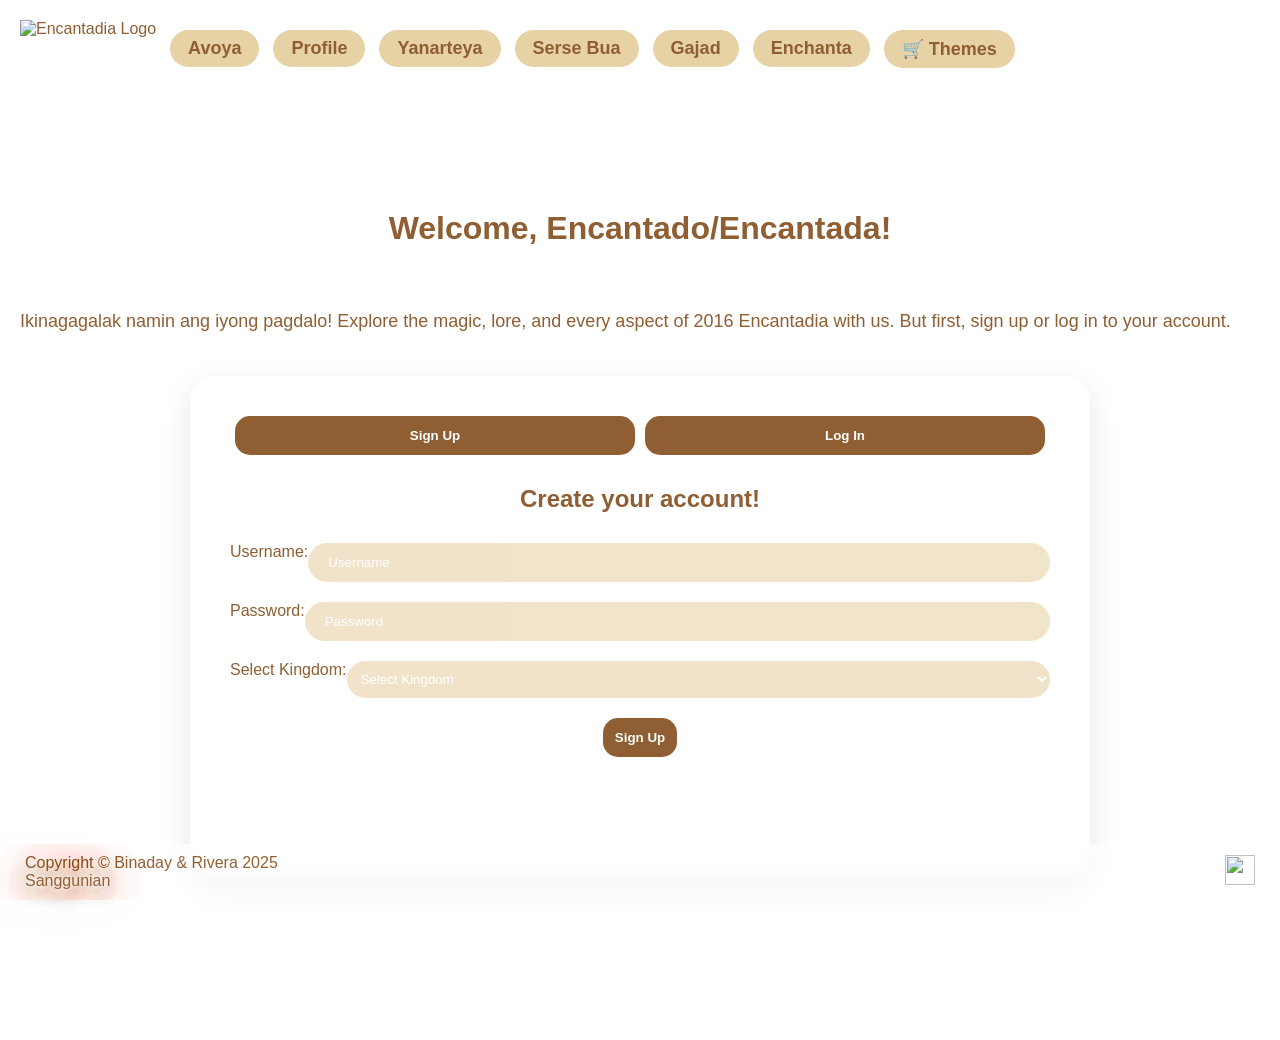
==== public/Profile.html @ be56de7e "DI KO NA TALAGA KAYA TO AYOKO NA" ====
<!DOCTYPE html>
<html lang="en">
<head>
    <meta charset="UTF-8">
    <meta name="viewport" content="width=device-width, initial-scale=1.0">
    <meta name="description" content="2Q Portfolio">
    <meta name="keywords" content="2Q, Portfolio, Projects, Web Development">
    <meta name="author" content="RIVERA, Brianna Aliah B. & BINADAY, Aliya Louise">
    <title>Eteka Aneya Ivi</title>
    <link rel="stylesheet" href="Profile.css">
    <link rel="icon" href="../assets/encantadia_logo.png" type="image/png">
    <link href="https://fonts.googleapis.com/css?family=Cinzel" rel="stylesheet">
    <link href='https://fonts.googleapis.com/css?family=Bitter' rel='stylesheet'>
    <link href='https://fonts.googleapis.com/css?family=Instrument Serif' rel='stylesheet'>
</head>
<body>
<!-- Navbar; Contains the navigation to other webpages -->
<nav class="navbar">
  <ul>
            <li><img src="../assets/encantadia_logo.png" alt="Encantadia Logo" style="width:50px;height:50px;"></li>
            <li><a href = "../index.html">Avoya</a></li>
            <li><a href="Profile.html">Profile</a></li>
            <li><a href="Yanarteya.html">Yanarteya</a></li>
            <li><a href="Serse Bua.html">Serse Bua</a></li>
            <li><a href="Gajad.html">Gajad</a></li>
            <li><a href="Enchanta.html">Enchanta</a></li>
            <li class="nav-right">
            <a href="ShopThemes.html" class="themes-btn">🛒 Themes</a>
            </li>
         </ul>
</nav>

<main class = "content-wrap">
    <section class = "welcome">
        <h1> Welcome, Encantado/Encantada! </h1>
        <p> Ikinagagalak namin ang iyong pagdalo! Explore the magic, lore, and every aspect of 2016 Encantadia with us. But first, sign up or log in to your account. </p>
    </section>

    <div class = "auth">
        <div class = "headers">
            <button id="hCreate" class="h-btn active" onclick ="switchTab('signup')">Sign Up</button>
            <button id="hLogin" class="h-btn" onclick ="switchTab('login')">Log In</button>
        </div>

        <div id="signForm" class="form-cnt">
            <h2 class = "f-title"> Create your account!</h2>
            <div class = "input-cnt">
                <label> Username: </label>
                <input id = "username" type="text" placeholder="Username">
            </div>
            <div class = "input-cnt">
                <label> Password: </label>
                <input id = "pass" type="password" placeholder="Password">
            </div>
            <div class = "input-cnt">
                <label> Select Kingdom: </label>
                <select id = "choice">
                    <option value="" disabled selected>Select Kingdom</option>
                    <option value="Hathoria">Hathoria</option>
                    <option value="Lireo">Lireo</option>
                    <option value="Sapiro">Sapiro</option>
                    <option value="Adamya">Adamya</option>
                </select>
            </div>
            <button class = "submit-btn" onclick = "signUp()">Sign Up</button>
        </div>

        <div id="logForm" class="form-cnt hidden">
            <h2 class = "f-title"> Log in to your account! </h2>
            <div class = "input-cnt">
                <label> Username: </label>
                <input id = "usernameLogin" type="text" placeholder="Username">
            </div>
            <div class = "input-cnt">
                <label> Password: </label>
                <input id = "passLogin" type="password" placeholder="Password">
            </div>
            <button class = "submit-btn" onclick = "logIn()">Log In</button>
        </div>
    </div>

</main>

<div id="popup" class="popup-overlay hidden">
  <div class="popup-box">
    <button class="popup-close" onclick="closePopUp()">✕</button>
    <img id="popupImage" src="" alt="Kingdom image">
    <div id="popupText"></div>
    <button class="popup-close-btn" onclick="closePopUp()">Close</button>
  </div>
</div>

<div class = "settings">
    <header>
       <h2 style ="margin:0;">Settings</h2>
    </header>

    <div class ="container">
        <div class ="sidebar">
            <h3 id = "dispUser" style = "margin: 5px 0;">Username</h3>

            <input type="file" id="fileInput" accept="image/*" style="display: none;" onchange="handleFileSelect(event)">
            <button id="change-btn" onclick="document.getElementById('fileInput').click()">Upload New Picture</button>
             <button id="change-btn" onclick="clearAvatar()">Delete Avatar</button>
        </div>

        <div class ="mainc">
            <label>Add Email</label>
            <input type="email" id="emailInput" placeholder="Enter your email">
                <button id="saveEmail" onclick="saveEmail()">Save Email</button>
                <button id="clearEmail" onclick="clearEmail()">Delete Email</button>
            <label> About me! </label>
            <textarea id="aboutInput" placeholder="Tell us about yourself..."></textarea>
                <button id="saveAbout" onclick="saveAbout()">Save About Me</button>
                <button id="clearAbout" onclick="clearAbout()">Delete About Me</button>

            <div>
                Username: <span id="displayUsername">[Current Username]</span></br>
                <button class ="change-btn" onclick="changeUsername()">Change Username</button>
            </div>

            <div>
                Favorite Kingdom: <span id = "kingdomLabel">[Current Kingdom]</span></br>
                <select id="kingdomSelect" onchange="changeKingdom()">
                    <option value="Hathoria">Hathoria</option>
                    <option value="Lireo">Lireo</option>
                    <option value="Sapiro">Sapiro</option>
                    <option value="Adamya">Adamya</option>
                </select>
            </div>
            
            <label>Password:</label>
            <input type="password" id="passwordInput" placeholder="Enter your password">
                <button id="changePassword" onclick="changePassword()">Change Password</button>
                <button id="clearPassword" onclick="clearPassword()">Delete Account</button>
            
            <div class ="bye">
                <button class ="change-btn delete">Delete Account</button>
                <button class = "change-btn" style = "padding: 15px 40px;">Save Change</button>
            </div>

            </div>
        </div>
    </div>
</div>

<!-- Footer; Contains the credits and other sources -->  
     <div class="footer">
        <div class="footer-text">
         <p>Copyright © Binaday & Rivera 2025</p>
         <a href="Sanggunian.html">Sanggunian</a>
        </div>
         <a href="https://github.com/iyasrxz/WDProjLithiumBinadayRivera.git" target="_blank">
         <img src="../assets/github-icon.png" class="github-icon"></a>
</div>
<!-- Links the html to the js file -->
    <script src="Profile.js"></script>
</body>
</html>
---- public/Profile.css ----
/* General style of the webpage */
* {
  margin: 0;
  padding: 0;
  box-sizing: border-box;
}
:root{
    --primary-color: #e7d2a6;
    --secondary-color: hsl(28, 48%, 38%);
    --hover-color: hsla(28, 48%, 39%, 0.217);
}
body{
  background: url('../assets/ewan.png');
  background-size: cover; 
  color: var(--secondary-color);
  display: flex;
  flex-direction: column;
  align-items: center;
}

html, body{
    height: 100%;
    font-family: Verdana, Geneva, Tahoma, sans-serif;
    margin: 0px;
    padding: 0px;
    background-size:cover;
    background-repeat: repeat;
}

.title {
    text-align: center;
    margin: 50px 0;
    letter-spacing: 3px;
    color: #9a6a2f;
}

.navbar ul{
    display: flex;
    gap: 14px;
    list-style-type: none;
    flex-wrap: nowrap;
    background-color: rgba(255, 255, 255, 0.5);
    margin: 0px;
    padding: 10px;
    overflow: visible;
    width: 100%;
    position: fixed;
    left: 0;
    top: 0;
    z-index: 10;
}
.navbar a{
    background: #e7d2a6;
    color:hsl(28, 48%, 38%);
    border-radius: 20px;
    text-decoration: none;
    padding: 8px 18px;
    display: block;
    text-align: center;
    font-size: 18px;
    font-weight: bold;
    margin-top: 20px;
}
.navbar a:hover{
    background-color:hsla(28, 48%, 39%, 0.217);
}
.navbar li{
    list-style: none;
}
.navbar li img{
    margin-top: 10px;
    margin-left: 10px;
}
.content-wrap p{
  font-size: 18px;
  line-height: 1.6;
  margin-bottom: 20px;
  position: relative;
}
.content-wrap h1{
  font-size: 32px;
  margin-bottom: 20px;
}
.themes-btn{
  background: #e7d2a6;
  color: hsl(28, 48%, 38%);
  border-radius: 20px;
  text-decoration: none;
  padding: 8px 18px;
  display: block;
  text-align: center;
  font-size: 18px;
  font-weight: bold;
  margin-top: 20px;
  white-space: nowrap;
}
.themes-btn:hover{
  background-color: hsla(28, 48%, 39%, 0.217);
}
.content-wrap {
  margin-top: 140px;
  width: 100%;
  display: flex;
  flex-direction: column;
  justify-content: flex-start;
  padding-top: 50px;
  min-height: 100vh;
}
.content-wrap h1 {
  text-align: center; 
}
.content-wrap h1, .content-wrap p{
  background: rgba(255, 255, 255, 0.5);
  padding: 20px;
}
.auth{
  background: white;
  border-radius: 25px;
  padding: 50px;
  width: 620px;
  max-width: 95%;
  margin: 0 auto;
  box-shadow: 0 10px 30px rgba(0,0,0,0.1);
}
.auth{
  background: white;
  border-radius: 25px;
  padding: 40px;
  width: 900px;
  height: 500px;
  box-shadow: 0 10px 30px rgba(0,0,0,0.1);
}
.auth h2{
    text-align: center;
    margin-bottom: 30px;
}
.input-cnt{
  display: flex;
  flex-direction: center;
  margin-bottom: 20px;
}
.input.cnt label{
  width: 120px;
  margin-right: 10px;
  font-weight: bold;
}
.input-cnt input, .input-cnt select{
  flex: 1;
  padding: 10px;
  border-radius: 20px;
  border: none;
  background-color: var(--primary-color);
  opacity: 0.6;
  color: white;
}
.submit-btn{
  background: rgb(133, 93, 93);
  color: white;
  border: none;
  padding: 12px;
  border-radius: 15px;
  font-weight: bold;
  cursor: pointer;
  display: block;
  margin: auto;
}
.hidden{
  display: none;
}
.popup-overlay{
  position: fixed;
  inset: 0;
  display: none;
  align-items: center;
  justify-content: center;
  background: rgba(0, 0, 0, 0.75);
  z-index: 999;
}
.popup-box{
  background: #fff;
  color: #1c1c1c;
  border-radius: 20px;
  padding: 24px;
  max-width: 460px;
  width: 90%;
  text-align: center;
  box-shadow: 0 20px 50px rgba(0, 0, 0, 0.25);
  position: relative;
}
.popup-box img{
  width: 100%;
  max-height: 280px;
  object-fit: cover;
  border-radius: 16px;
  margin-bottom: 18px;
}
.popup-close,
.popup-close-btn{
  border: none;
  cursor: pointer;
}
.popup-close{
  position: absolute;
  top: 16px;
  right: 16px;
  font-size: 24px;
  background: transparent;
  color: #333;
}
.popup-close-btn{
  margin-top: 18px;
  padding: 12px 24px;
  border-radius: 15px;
  background: var(--secondary-color);
  color: white;
}
.headers{
  display: flex;
  justify-content: space-between;
  margin-bottom: 30px;
  color: white;
}
.h-btn{
  flex: 1;
  border: none;
  padding: 12px;
  border-radius: 15px;
  background-color:hsl(28, 48%, 38%);
  color: white;
  font-weight: bold;
  cursor: pointer;
  margin: 0 5px;
}
.h-btn.active{
  background: var(--secondary-color);
}
input[type="text"],
input[type="password"]{
  background-color: var(--primary-color);
  opacity: 0.6;
  border: none;
  border-radius: 20px;
  padding: 12px 20px;
  color: white;
}
input::placeholder{
  color: #fff;
}
.options{
  background: var(--primary-color);
  padding: 15px;
  border-radius: 15px;
  display: flex;
  flex-direction: column;
  gap: 10px;
}
.submit-btn{
  background: var(--secondary-color);
  color: white;
  border: none;
  padding: 12px;
  border-radius: 15px;
  font-weight: bold;
  cursor: pointer;
  display: block;
  margin: auto;
}
.settings{
  display: none;
  margin: 40px auto 80px;
  max-width: 1100px;
  width: calc(100% - 40px);
  background: rgba(255, 255, 255, 0.95);
  border-radius: 30px;
  padding: 32px;
  box-shadow: 0 22px 50px rgba(0, 0, 0, 0.12);
}
.settings.visible{
  display: block;
}
.settings header h2{
  margin-bottom: 18px;
  color: hsl(28, 48%, 39%);
}
.settings .container{
  display: flex;
  flex-wrap: wrap;
  gap: 30px;
  align-items: flex-start;
}
.settings .sidebar,
.settings .mainc{
  border-radius: 24px;
  padding: 24px;
}
.settings .sidebar{
  flex: 1 1 240px;
  min-width: 240px;
  background: var(--primary-color);
  color: #2a1f12;
}
.settings .mainc{
  flex: 2 1 600px;
  min-width: 280px;
  background: #fff;
  color: #2a1f12;
}
.settings .sidebar h3{
  margin-bottom: 16px;
}
.settings .sidebar button{
  width: 100%;
  margin-bottom: 14px;
}
.settings .mainc label{
  display: block;
  margin-top: 18px;
  font-weight: 700;
  color: hsl(28, 48%, 39%);
}
.settings .mainc input,
.settings .mainc textarea,
.settings .mainc select{
  width: 100%;
  margin-top: 8px;
  padding: 12px 14px;
  border-radius: 16px;
  border: 1px solid rgba(0, 0, 0, 0.12);
  background: #f7f1e5;
  color: #2a1f12;
}
.settings .mainc textarea{
  min-height: 130px;
  resize: vertical;
}
.settings .bye{
  display: flex;
  flex-wrap: wrap;
  gap: 14px;
  margin-top: 26px;
}
.settings .change-btn{
  padding: 12px 20px;
}
.settings .change-btn.delete{
  background: transparent;
  color: hsl(28, 48%, 39%);
  border: 1px solid hsl(28, 48%, 39%);
}
.container{
  display: flex;
  flex-direction: column;
  align-items: center;
  padding: 20px;
}
.avatar{
  width: 120px;
  height: 120px;
  border-radius: 50%;
  object-fit: cover;
  margin-bottom: 20px;
}
.change-btn{
  background: var(--secondary-color);
  color: white;
  border: none;
  padding: 10px 20px;
  border-radius: 15px;
  font-weight: bold;
  cursor: pointer;
}
.change-btn.delete{
  background: transparent;
  color: var(--secondary-color);
  border: 1px solid var(--secondary-color);
  padding: 10px 20px;
  border-radius: 15px;
}
@media (max-width: 768px) {
  
  .content-wrap{
    margin-top: 120px;
    padding: 20px;
  }

  .auth{
    width: 100%;
    padding: 28px;
  }

  .headers{
    flex-direction: column;
    gap: 10px;
  }

  .h-btn{
    margin: 0;
  }

  .footer{
    position: static;
    flex-direction: column;
    align-items: center;
    gap: 10px;
    padding: 16px;
  }

  .footer-text{
    align-items: center;
  }
}

.footer{
    display:flex;
    justify-content:space-between;
    align-items:center;
    padding:10px 25px;
    position:fixed;
    bottom:0;
    left:0;
    width:100%;
    background-color:rgba(255,255,255, 0.5);
    backdrop-filter: blur(6px);
    font-size: 16px;
    color:hsl(28,48%,39%);
    box-sizing:border-box; 
    z-index:10;
}
.footer-text{
    display:flex;
    flex-direction:column; /* stack text vertically */
}
.footer-text p{
    margin:0;
}
.footer-text a{
    display:block;
    text-decoration: none;
    color:hsl(28, 48%, 39%);
    font-size:16px;
    text-shadow: 0 0 5px #fff,
        0 0 10px #fff,
        0 0 20px #936034,
        0 0 30px #936034,
        0 0 40px #936034,
        0 0 55px #936034,
        0 0 70px #936034;
}
.footer-text a:hover{
    transform:scale(1.1);
    color:hsl(28,48%,39%);
    text-decoration:underline;
}
.github-icon{
    width:30px;
    height:30px;
    cursor:pointer;
    transition:transform 0.2s ease;
}
.github-icon:hover{
    transform:scale(1.1);
}
/* Etheria */
body.etheria{
  height: 100%;
  margin: 0px;
  padding: 0px;
  background-image: url('../assets/Etheria.png');
  background-size: cover;
  font-family: "Cinzel", sans-serif;
  color:#000000;
}
body.etheria h1,
body.etheria h2,
body.etheria h3{
  color: #330a5af4;
}
body.etheria .navbar ul{
  background-color: #231729ca;
}
body.etheria .navbar a{
  background: #1b0e2bbc;
  color: #49179af4;
}
body.etheria .navbar a:hover{
  background-color: #e4d7fab6;
}
body.etheria .intro{
      background: #3c1a6056;
      border-top: 2px solid #000;
      border-bottom: 2px solid #000;
      background-color: rgba(255, 255, 255, 0.5);
}

/* Realm of Celestial Beings */
body.realm-of-celestial-beings{
  height: 100%;
  margin: 0px;
  padding: 0px;
  background-image: url('../assets/RealmOfCelestialBeings.png');
  background-size: cover;
  font-family: "Bitter";
}
body.realm-of-celestial-beings h1,
body.realm-of-celestial-beings h2,
body.realm-of-celestial-beings h3{
  color: #0c0755f4;
}
body.realm-of-celestial-beings .navbar ul{
  background-color: #3d4364ca;
}
body.realm-of-celestial-beings .navbar a{
  background: #e1e2e6bc;
  color: #0c0755f4;
}
body.realm-of-celestial-beings .navbar a:hover{
  background-color: #525bc0b6;
}
body.realm-of-celestial-beings .quiz-btn{
  background: #ffffffbc;
  color: #0c0755f4;
  border: 3px solid #0c0755f4;
}
body.realm-of-celestial-beings .intro{
      background: #ffffffbc;
      border-top: 2px solid #0c0755f4;
      border-bottom: 2px solid #0c0755f4;
}

/* Devas */
body.devas{
  height: 100%;
  font-family: "Palatino Linotype", serif;
  margin: 0px;
  padding: 0px;
  background-image: url('../assets/Devas.png');
  background-size: cover;
}
body.devas h1,
body.devas h2,
body.devas h3{
  color: #8498d4f4;
}
body.devas .navbar ul{
  background-color: #d5b65b56;
}
body.devas .navbar a{
  background: #ffffffbc;
  color: #8498d4f4;
}
body.devas .navbar a:hover{
  background-color: #d7dffab6;
}
body.devas .intro{
      background: #ffffffbc;
      border-top: 2px solid #8498d4f4;
      border-bottom: 2px solid #8498d4f4;
}
/* Balaak */
body.balaak{
  height: 100%;
  font-family: "Instrument Serif", serif;
  color: #070101;
  margin: 0px;
  padding: 0px;
  background-image: url('../assets/Balaak.png');
  background-size: cover;
}
body.balaak h1,
body.balaak h2,
body.balaak h3{
  color: #4b0a0af4;
}
body.balaak .navbar ul{
  background-color: rgba(49, 7, 7, 0.7);
}
body.balaak .navbar a{
  background: #070101bc;
  color: #720e0ef4;
}
body.balaak .navbar a:hover{
  background-color: #270707b6;
}
body.balaak .intro{
      background: #601a1a56;
      border-top: 2px solid #000;
      border-bottom: 2px solid #000;
}
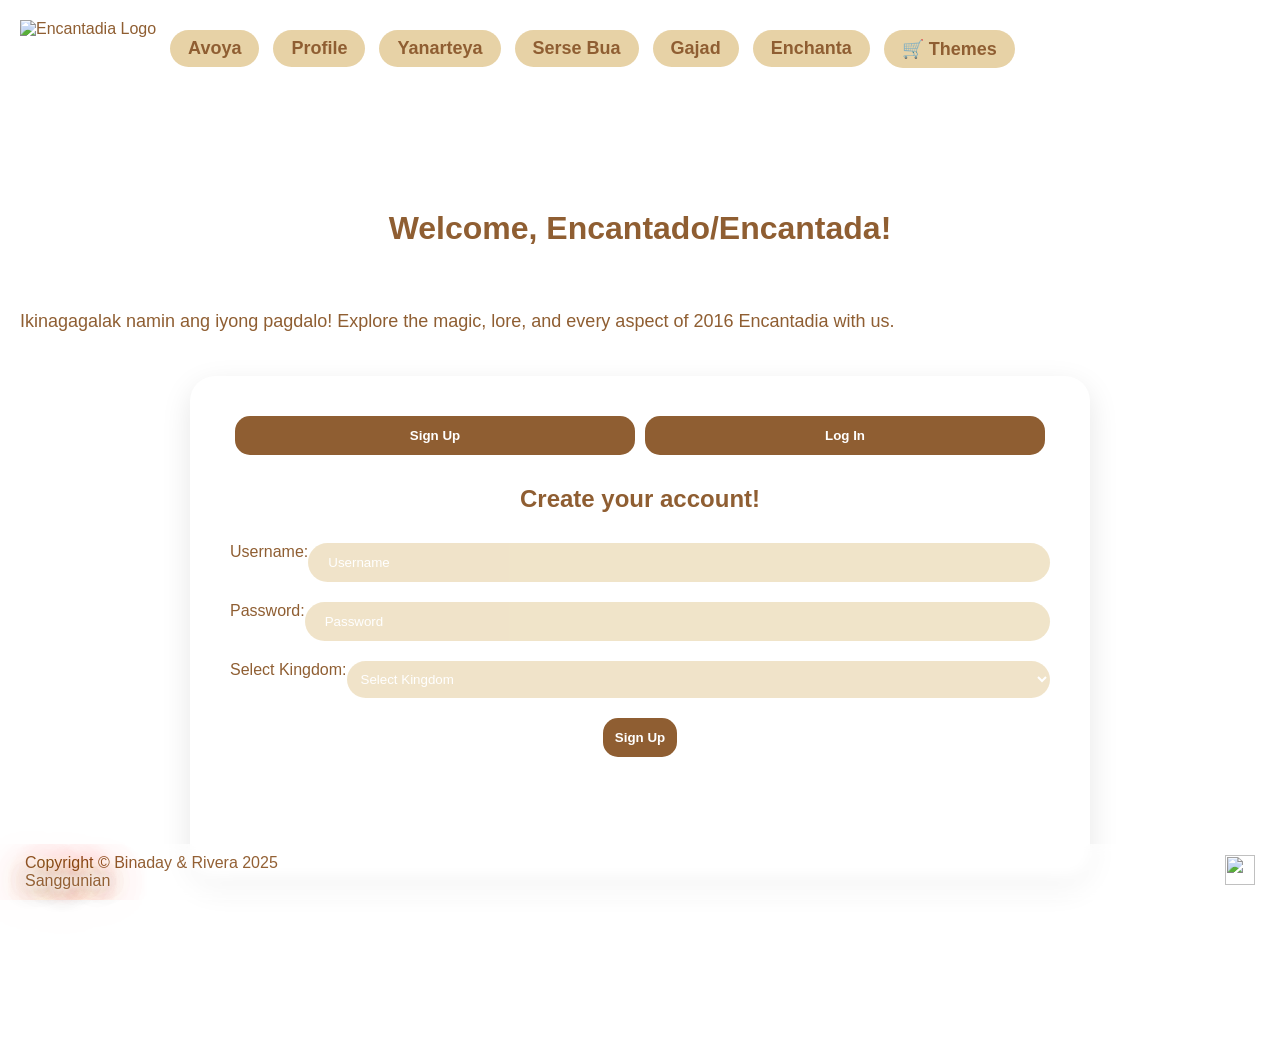
==== commit 5b4e9479: "im crine" ====
--- a/public/Profile.html
+++ b/public/Profile.html
@@ -33,7 +33,7 @@
 <main class = "content-wrap">
     <section class = "welcome">
         <h1> Welcome, Encantado/Encantada! </h1>
-        <p> Ikinagagalak namin ang iyong pagdalo! Explore the magic, lore, and every aspect of 2016 Encantadia with us. But first, sign up or log in to your account. </p>
+        <p> Ikinagagalak namin ang iyong pagdalo! Explore the magic, lore, and every aspect of 2016 Encantadia with us.</p>
     </section>
 
     <div class = "auth">
@@ -75,7 +75,7 @@
                 <label> Password: </label>
                 <input id = "passLogin" type="password" placeholder="Password">
             </div>
-            <button class = "submit-btn" onclick = "logIn()">Log In</button>
+            <button class="submit-btn" onclick="logIn()">Log In</button>
         </div>
     </div>
 
@@ -98,10 +98,10 @@
     <div class ="container">
         <div class ="sidebar">
             <h3 id = "dispUser" style = "margin: 5px 0;">Username</h3>
-
+            <img id="avatar" class="avatar" src="" alt="Profile avatar">
             <input type="file" id="fileInput" accept="image/*" style="display: none;" onchange="handleFileSelect(event)">
-            <button id="change-btn" onclick="document.getElementById('fileInput').click()">Upload New Picture</button>
-             <button id="change-btn" onclick="clearAvatar()">Delete Avatar</button>
+            <button class="change-btn" onclick="document.getElementById('fileInput').click()">Upload New Picture</button>
+            <button id="clearAvatar" class="change-btn" onclick="clearAvatar()">Delete Avatar</button>
         </div>
 
         <div class ="mainc">
@@ -132,13 +132,11 @@
             <label>Password:</label>
             <input type="password" id="passwordInput" placeholder="Enter your password">
                 <button id="changePassword" onclick="changePassword()">Change Password</button>
-                <button id="clearPassword" onclick="clearPassword()">Delete Account</button>
+            <div class ="bye">
+                <button type="button" class ="change-btn delete" onclick="deleteAccount()">Delete Account</button>
+                <button type="button" class = "change-btn" onclick="signOut()" style = "padding: 15px 40px;">Sign Out</button>
+            </div>
             
-            <div class ="bye">
-                <button class ="change-btn delete">Delete Account</button>
-                <button class = "change-btn" style = "padding: 15px 40px;">Save Change</button>
-            </div>
-
             </div>
         </div>
     </div>
--- a/public/Profile.css
+++ b/public/Profile.css
@@ -138,6 +138,7 @@
   display: flex;
   flex-direction: center;
   margin-bottom: 20px;
+  width: 100%;
 }
 .input.cnt label{
   width: 120px;
@@ -181,15 +182,14 @@
   color: #1c1c1c;
   border-radius: 20px;
   padding: 24px;
-  max-width: 460px;
-  width: 90%;
+  width: 600px;
   text-align: center;
   box-shadow: 0 20px 50px rgba(0, 0, 0, 0.25);
   position: relative;
 }
 .popup-box img{
-  width: 100%;
-  max-height: 280px;
+  width: 500px;
+  height: 550px;
   object-fit: cover;
   border-radius: 16px;
   margin-bottom: 18px;
@@ -267,7 +267,7 @@
 }
 .settings{
   display: none;
-  margin: 40px auto 80px;
+  margin: 20px auto 0;
   max-width: 1100px;
   width: calc(100% - 40px);
   background: rgba(255, 255, 255, 0.95);
@@ -375,6 +375,9 @@
   border: 1px solid var(--secondary-color);
   padding: 10px 20px;
   border-radius: 15px;
+}
+.mainc{
+  width: 100%;
 }
 @media (max-width: 768px) {
   
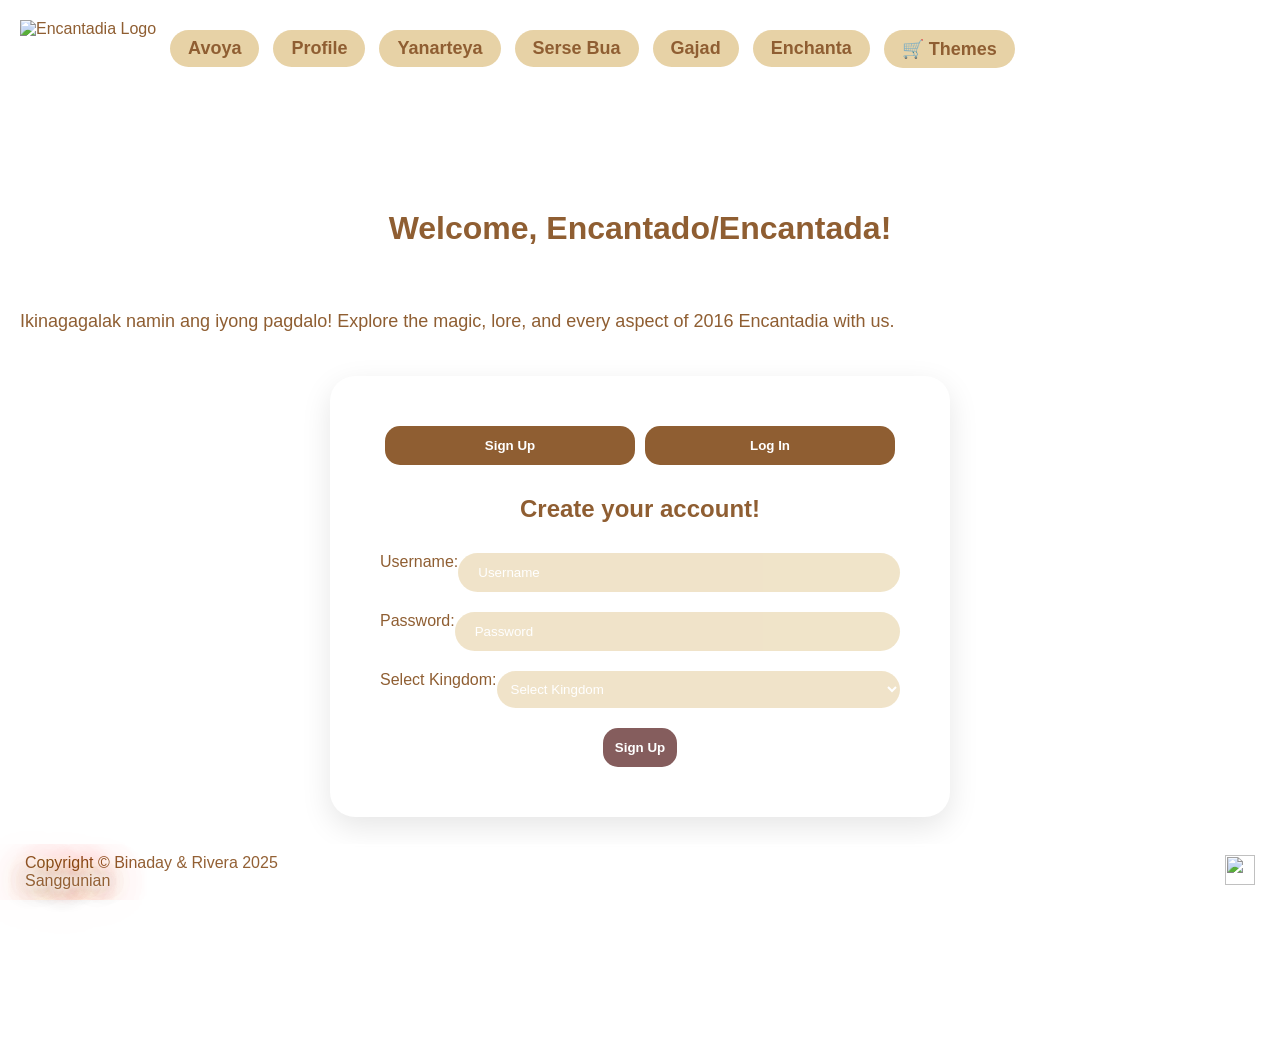
==== commit c0dc6d6c: "YESSSS" ====
--- a/public/Profile.html
+++ b/public/Profile.html
@@ -30,12 +30,14 @@
          </ul>
 </nav>
 
+<!-- Creates a main content area -->
 <main class = "content-wrap">
     <section class = "welcome">
         <h1> Welcome, Encantado/Encantada! </h1>
         <p> Ikinagagalak namin ang iyong pagdalo! Explore the magic, lore, and every aspect of 2016 Encantadia with us.</p>
     </section>
 
+    <!-- Authentication Forms -->
     <div class = "auth">
         <div class = "headers">
             <button id="hCreate" class="h-btn active" onclick ="switchTab('signup')">Sign Up</button>
@@ -65,6 +67,7 @@
             <button class = "submit-btn" onclick = "signUp()">Sign Up</button>
         </div>
 
+        <!-- Login Form -->
         <div id="logForm" class="form-cnt hidden">
             <h2 class = "f-title"> Log in to your account! </h2>
             <div class = "input-cnt">
@@ -80,7 +83,7 @@
     </div>
 
 </main>
-
+<!-- Popups -->
 <div id="popup" class="popup-overlay hidden">
   <div class="popup-box">
     <button class="popup-close" onclick="closePopUp()">✕</button>
@@ -90,6 +93,7 @@
   </div>
 </div>
 
+<!-- The settings panel; Visible when signed in/logged in; Allows the user to manage and change their account informations-->
 <div class = "settings">
     <header>
        <h2 style ="margin:0;">Settings</h2>
@@ -98,7 +102,7 @@
     <div class ="container">
         <div class ="sidebar">
             <h3 id = "dispUser" style = "margin: 5px 0;">Username</h3>
-            <img id="avatar" class="avatar" src="" alt="Profile avatar">
+            <img id="avatar" class="avatar" src="../assets/placeholder.jpg" alt="Profile avatar"> <!-- A temporary placeholder for the user's avatar-->
             <input type="file" id="fileInput" accept="image/*" style="display: none;" onchange="handleFileSelect(event)">
             <button class="change-btn" onclick="document.getElementById('fileInput').click()">Upload New Picture</button>
             <button id="clearAvatar" class="change-btn" onclick="clearAvatar()">Delete Avatar</button>
@@ -115,7 +119,9 @@
                 <button id="clearAbout" onclick="clearAbout()">Delete About Me</button>
 
             <div>
-                Username: <span id="displayUsername">[Current Username]</span></br>
+            <label>User Information</label>
+                <input type="text" id="uInfo" placeholder="Enter your username">
+                <span id="displayUsername">[Current Username]</span></br>
                 <button class ="change-btn" onclick="changeUsername()">Change Username</button>
             </div>
 
--- a/public/Profile.css
+++ b/public/Profile.css
@@ -4,11 +4,13 @@
   padding: 0;
   box-sizing: border-box;
 }
+/* Root variables for consistent theming */
 :root{
     --primary-color: #e7d2a6;
     --secondary-color: hsl(28, 48%, 38%);
     --hover-color: hsla(28, 48%, 39%, 0.217);
 }
+/* Styles the body of the webpage */
 body{
   background: url('../assets/ewan.png');
   background-size: cover; 
@@ -17,7 +19,7 @@
   flex-direction: column;
   align-items: center;
 }
-
+/* It's also the standard style for the body and the overall html */
 html, body{
     height: 100%;
     font-family: Verdana, Geneva, Tahoma, sans-serif;
@@ -26,14 +28,14 @@
     background-size:cover;
     background-repeat: repeat;
 }
-
+/* Styles the title of the webpage */
 .title {
     text-align: center;
     margin: 50px 0;
     letter-spacing: 3px;
     color: #9a6a2f;
 }
-
+/* Styles the navigation bar */
 .navbar ul{
     display: flex;
     gap: 14px;
@@ -71,16 +73,19 @@
     margin-top: 10px;
     margin-left: 10px;
 }
+/* Styles the p elements inside the class "content-wrap" */
 .content-wrap p{
   font-size: 18px;
   line-height: 1.6;
   margin-bottom: 20px;
   position: relative;
 }
+/* Styles the h1 elements inside the class "content-wrap" */
 .content-wrap h1{
   font-size: 32px;
   margin-bottom: 20px;
 }
+/* Styles the buttons */
 .themes-btn{
   background: #e7d2a6;
   color: hsl(28, 48%, 38%);
@@ -97,6 +102,7 @@
 .themes-btn:hover{
   background-color: hsla(28, 48%, 39%, 0.217);
 }
+/* Styles the "content-wrap" */
 .content-wrap {
   margin-top: 140px;
   width: 100%;
@@ -113,6 +119,7 @@
   background: rgba(255, 255, 255, 0.5);
   padding: 20px;
 }
+/* Styles the class "auth" */
 .auth{
   background: white;
   border-radius: 25px;
@@ -122,18 +129,11 @@
   margin: 0 auto;
   box-shadow: 0 10px 30px rgba(0,0,0,0.1);
 }
-.auth{
-  background: white;
-  border-radius: 25px;
-  padding: 40px;
-  width: 900px;
-  height: 500px;
-  box-shadow: 0 10px 30px rgba(0,0,0,0.1);
-}
 .auth h2{
     text-align: center;
     margin-bottom: 30px;
 }
+/* Styles the class "input-cnt" and its other elements */
 .input-cnt{
   display: flex;
   flex-direction: center;
@@ -154,6 +154,7 @@
   opacity: 0.6;
   color: white;
 }
+/* Styles the submit button */
 .submit-btn{
   background: rgb(133, 93, 93);
   color: white;
@@ -165,9 +166,11 @@
   display: block;
   margin: auto;
 }
+/* Styles the class "hidden" */
 .hidden{
   display: none;
 }
+/* Styles the popup */
 .popup-overlay{
   position: fixed;
   inset: 0;
@@ -214,12 +217,14 @@
   background: var(--secondary-color);
   color: white;
 }
+/* Styles the headers */
 .headers{
   display: flex;
   justify-content: space-between;
   margin-bottom: 30px;
   color: white;
 }
+/* Styles "h-btn" and its active state */
 .h-btn{
   flex: 1;
   border: none;
@@ -234,6 +239,7 @@
 .h-btn.active{
   background: var(--secondary-color);
 }
+/* styles the inputs for the settings page */
 input[type="text"],
 input[type="password"]{
   background-color: var(--primary-color);
@@ -246,6 +252,7 @@
 input::placeholder{
   color: #fff;
 }
+/* Styles the class "options" */
 .options{
   background: var(--primary-color);
   padding: 15px;
@@ -254,17 +261,7 @@
   flex-direction: column;
   gap: 10px;
 }
-.submit-btn{
-  background: var(--secondary-color);
-  color: white;
-  border: none;
-  padding: 12px;
-  border-radius: 15px;
-  font-weight: bold;
-  cursor: pointer;
-  display: block;
-  margin: auto;
-}
+/* Styles the settings class */
 .settings{
   display: none;
   margin: 20px auto 0;
@@ -347,12 +344,14 @@
   color: hsl(28, 48%, 39%);
   border: 1px solid hsl(28, 48%, 39%);
 }
+/* Styles the container class inside the settings */
 .container{
   display: flex;
   flex-direction: column;
   align-items: center;
   padding: 20px;
 }
+/* Styles the avatar image */
 .avatar{
   width: 120px;
   height: 120px;
@@ -360,6 +359,7 @@
   object-fit: cover;
   margin-bottom: 20px;
 }
+/* Styles the change buttons for the avatar */
 .change-btn{
   background: var(--secondary-color);
   color: white;
@@ -376,9 +376,11 @@
   padding: 10px 20px;
   border-radius: 15px;
 }
+/* Styles such that it fits all screen sizes */
 .mainc{
   width: 100%;
 }
+/* Changes that makes the webpage responsive and mobile-friendly */
 @media (max-width: 768px) {
   
   .content-wrap{
@@ -412,7 +414,7 @@
     align-items: center;
   }
 }
-
+/* Styles the footer */
 .footer{
     display:flex;
     justify-content:space-between;
@@ -454,6 +456,7 @@
     color:hsl(28,48%,39%);
     text-decoration:underline;
 }
+/* The github icons in the footer */
 .github-icon{
     width:30px;
     height:30px;
